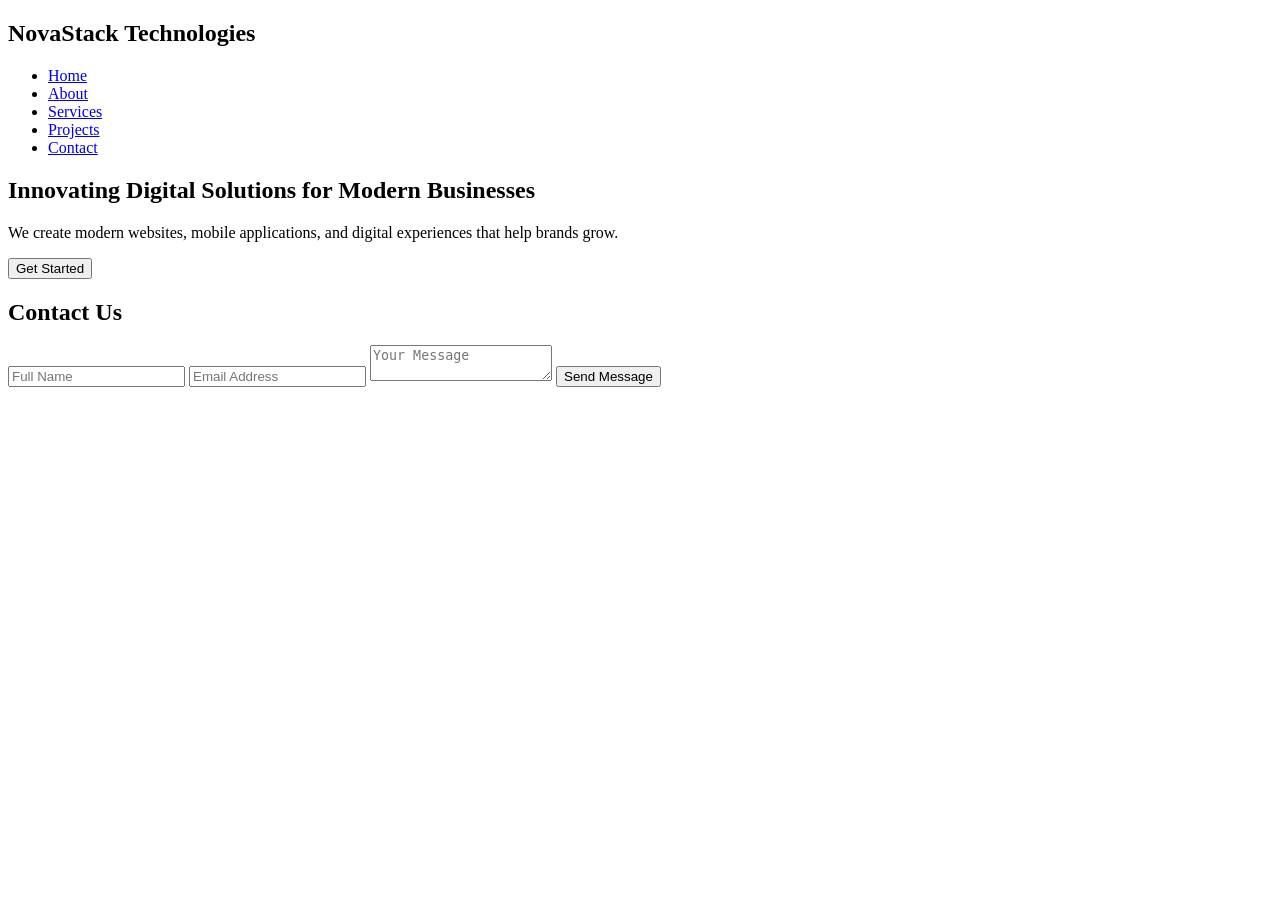
==== index.html @ 0c264953 "Initial commit - add my project" ====
<!DOCTYPE html>
<html lang="en">
<head>
    <meta charset="UTF-8">
    <meta name="viewport" content="width=device-width, initial-scale=1.0">
    <title>NovaStack Technologies</title>
    <link rel="stylesheet" href="../cappin/style.css">
</head>
<body>

    <!-- Navbar -->
    <header>
        <nav class="navbar">
            <h1 class="logo">NovaStack Technologies</h1>

            <ul class="nav-links">
                <li><a href="../index.html">Home</a></li>
                <li><a href="../about/index.html">About</a></li>
                <li><a href="../service/index.html">Services</a></li>
                <li><a href="../project/index.html">Projects</a></li>
                <li><a href="#contact">Contact</a></li>
            </ul>
        </nav>
    </header>

    <!-- Hero -->
    <section id="hero" class="hero">
        <div class="hero-content">
            <h2>Innovating Digital Solutions for Modern Businesses</h2>
            <p>
                We create modern websites, mobile applications,
                and digital experiences that help brands grow.
            </p>
           <a href="/getstarted/index.html"><button onclick="scrollToSection('services')">
                Get Started
            </button></a> 
        </div>
    </section>

   
    
   
    <!-- Contact -->
    <section id="contact" class="section">
        <h2>Contact Us</h2>

        <form>
            <input type="text" placeholder="Full Name">
            <input type="email" placeholder="Email Address">
            <textarea placeholder="Your Message"></textarea>
            <button type="submit">Send Message</button>
        </form>
    </section>

    <script src="../script.js"></script>

</body>
</html>
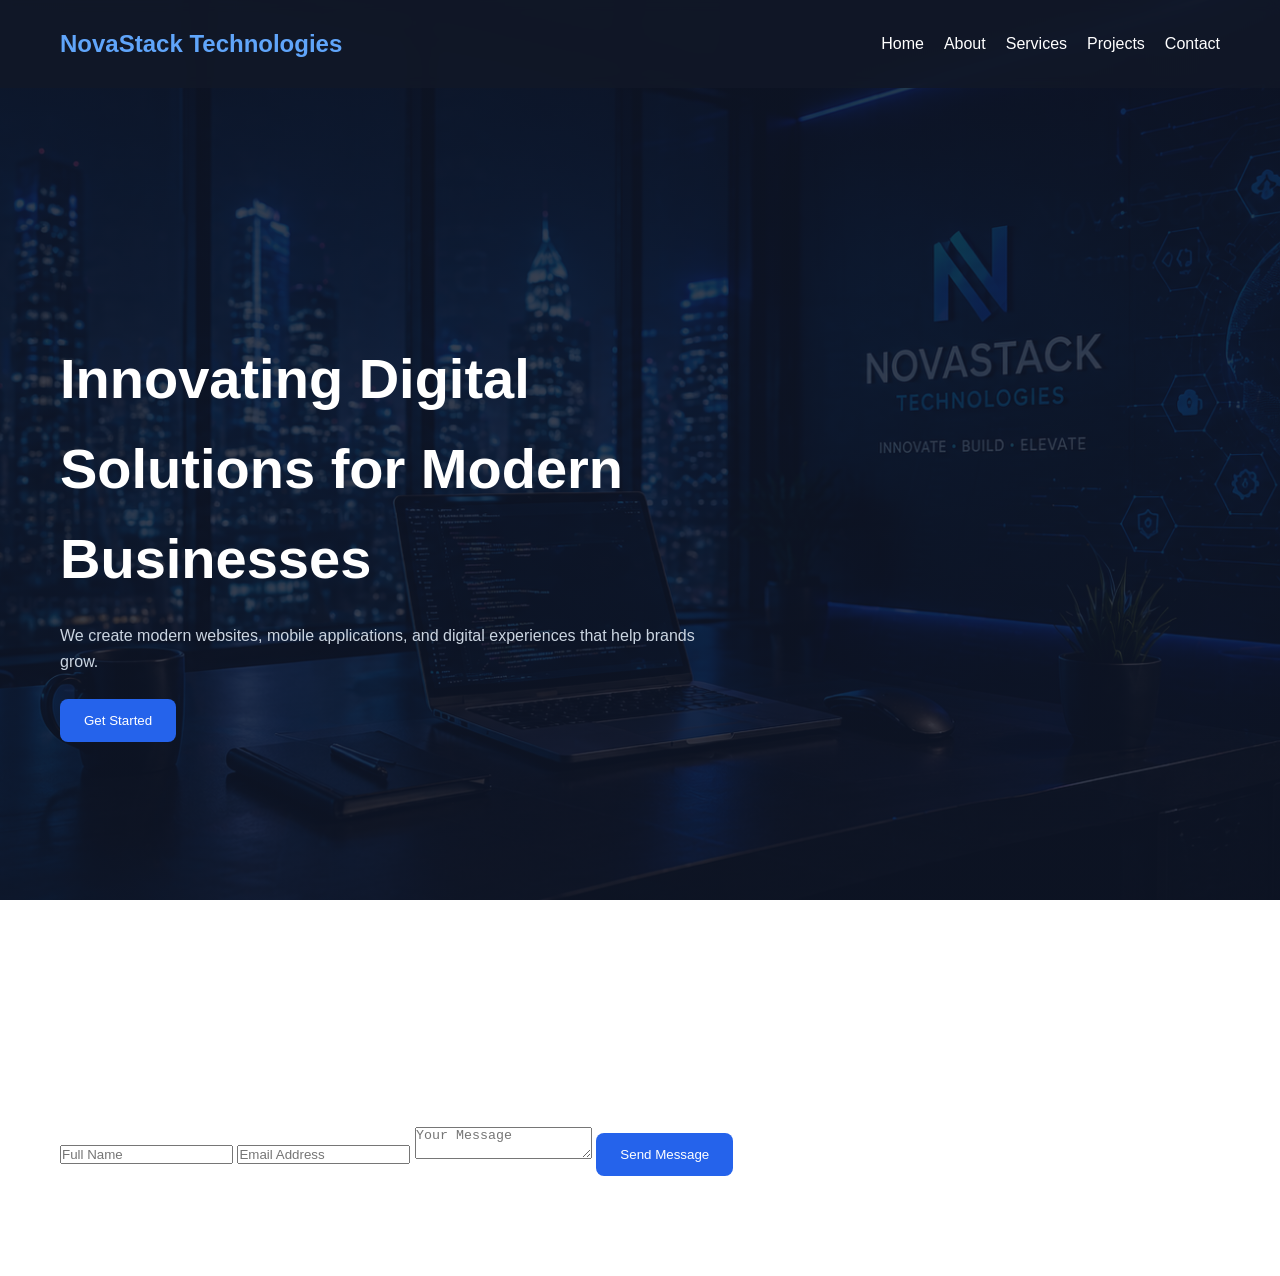
==== commit 63f87270: "Update index.html" ====
--- a/index.html
+++ b/index.html
@@ -4,7 +4,7 @@
     <meta charset="UTF-8">
     <meta name="viewport" content="width=device-width, initial-scale=1.0">
     <title>NovaStack Technologies</title>
-    <link rel="stylesheet" href="../cappin/style.css">
+    <link rel="stylesheet" href="style.css">
 </head>
 <body>
 
@@ -52,7 +52,7 @@
         </form>
     </section>
 
-    <script src="../script.js"></script>
+    <script src="script.js"></script>
 
 </body>
-</html>+</html>
--- a/style.css
+++ b/style.css
@@ -0,0 +1,188 @@
+* {
+    margin: 0;
+    padding: 0;
+    box-sizing: border-box;
+}
+
+body {
+    font-family: Arial, sans-serif;
+    color: white;
+    line-height: 1.6;
+    background:
+        linear-gradient(rgba(15, 23, 42, 0.82),
+                        rgba(15, 23, 42, 0.82)),
+        url("../background.png");
+    background-size: cover;
+    background-position: center;
+    background-attachment: fixed;
+}
+
+/* Navbar */
+.navbar {
+    display: flex;
+    justify-content: space-between;
+    align-items: center;
+    padding: 25px 60px;
+    background: rgba(17, 24, 39, 0.9);
+    backdrop-filter: blur(6px);
+}
+
+.logo {
+    color: #60a5fa;
+    font-size: 24px;
+}
+
+.nav-links {
+    display: flex;
+    list-style: none;
+    gap: 20px;
+}
+
+.nav-links a {
+    color: white;
+    text-decoration: none;
+}
+
+/* Hero */
+.hero {
+    min-height: 100vh;
+    display: flex;
+    align-items: center;
+    padding: 0 60px;
+}
+
+.hero-content {
+    max-width: 650px;
+}
+
+.hero h2 {
+    font-size: 56px;
+    margin-bottom: 20px;
+}
+
+.hero p {
+    color: #cbd5e1;
+    margin-bottom: 25px;
+}
+
+button {
+    padding: 14px 24px;
+    border: none;
+    border-radius: 8px;
+    background: #2563eb;
+    color: white;
+    cursor: pointer;
+}
+
+/* Sections */
+.section {
+    padding: 100px 60px;
+}
+
+/* Cards */
+.card {
+    background: rgba(30, 41, 59, 0.85);
+    padding: 25px;
+    border-radius: 12px;
+}
+
+/* Responsive */
+@media (max-width: 768px) {
+    .navbar {
+        flex-direction: column;
+        padding: 20px;
+    }
+
+    .nav-links {
+        margin-top: 10px;
+    }
+
+    .hero {
+        padding: 0 20px;
+        text-align: center;
+    }
+
+    .hero h2 {
+        font-size: 36px;
+    }
+}
+/* Responsive Design */
+@media (max-width: 768px) {
+    /* Navbar */
+    .navbar {
+        display: flex;
+        flex-direction: column;
+        align-items: center;
+        padding: 15px 20px;
+        gap: 10px;
+    }
+
+    .logo {
+        font-size: 20px;
+        text-align: center;
+    }
+
+    .nav-links {
+        display: flex;
+        flex-direction: row;
+        justify-content: center;
+        flex-wrap: wrap;
+        gap: 12px;
+        list-style: none;
+        padding: 0;
+    }
+
+    .nav-links a {
+        font-size: 14px;
+    }
+
+    /* Hero / Main section */
+    .hero,
+    .section,
+    .about-page,
+    .services-page,
+    .projects-page {
+        padding: 60px 20px;
+        text-align: center;
+    }
+
+    .hero h1,
+    .hero h2,
+    .section h1,
+    .section h2 {
+        font-size: 32px;
+    }
+
+    p {
+        font-size: 15px;
+    }
+
+    /* Cards */
+    .card-container,
+    .services-container,
+    .projects-container,
+    .stats-container {
+        display: grid;
+        grid-template-columns: 1fr;
+        gap: 20px;
+    }
+
+    .card,
+    .service-card,
+    .project-card,
+    .about-card {
+        width: 100%;
+    }
+
+    /* Buttons */
+    button {
+        width: 100%;
+        max-width: 220px;
+    }
+
+    /* Images */
+    img {
+        max-width: 100%;
+        height: auto;
+    }
+}
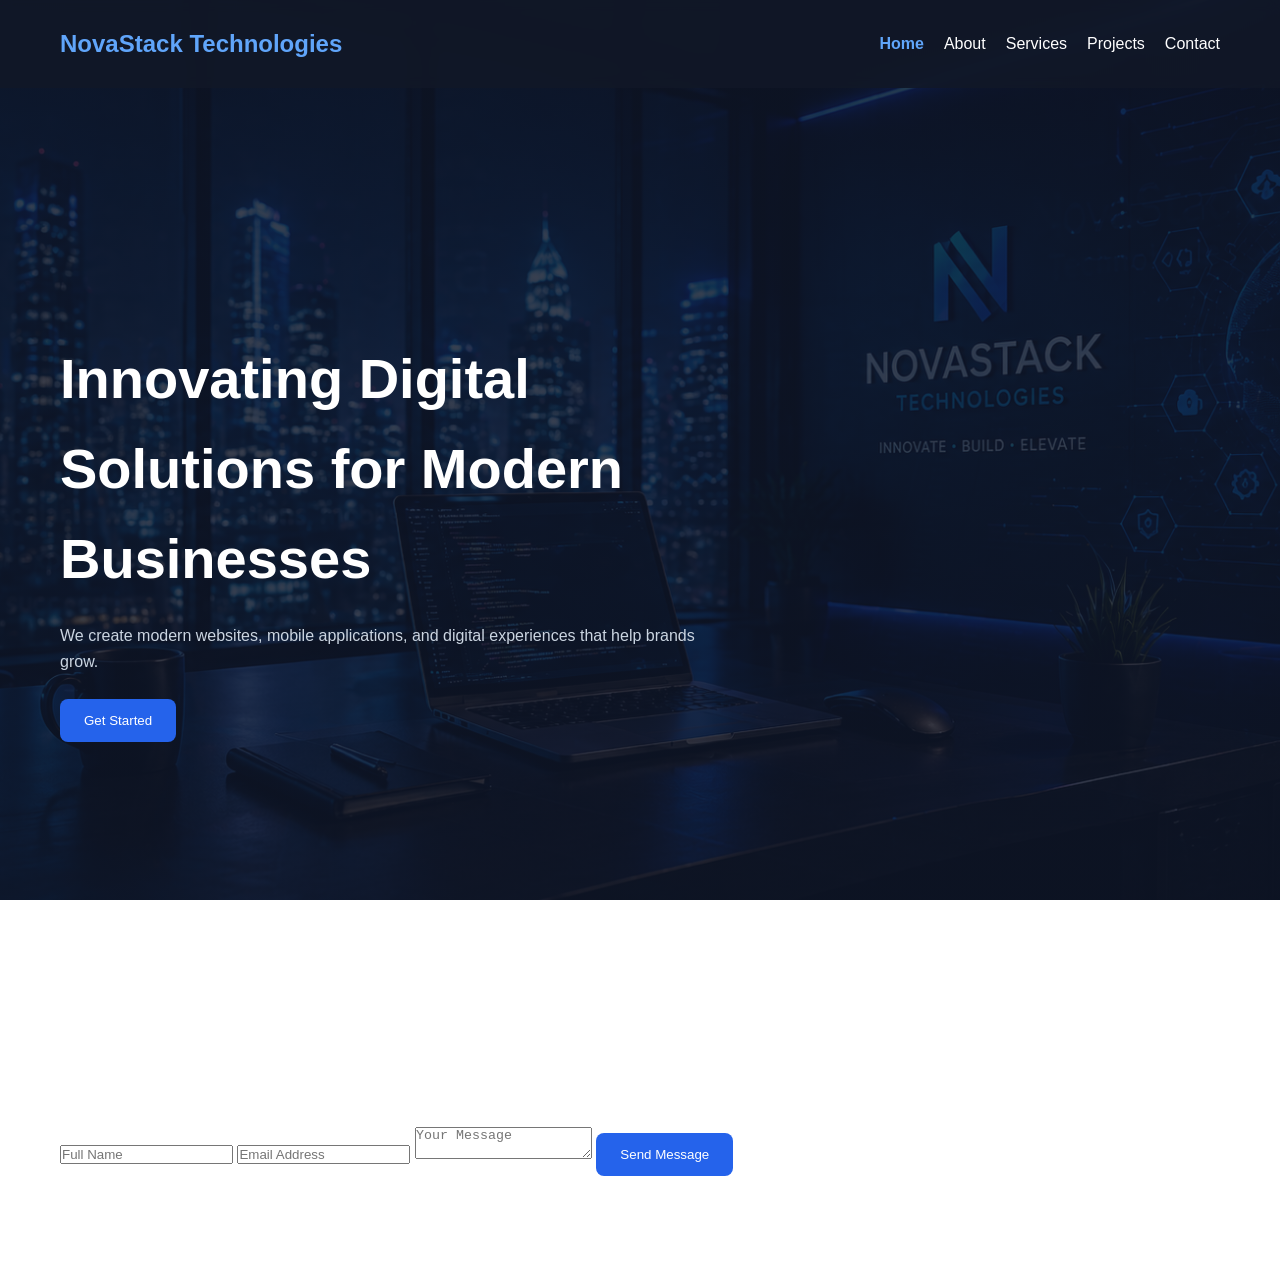
==== commit 2bd1b03c: "Update index.html" ====
--- a/index.html
+++ b/index.html
@@ -14,10 +14,10 @@
             <h1 class="logo">NovaStack Technologies</h1>
 
             <ul class="nav-links">
-                <li><a href="../index.html">Home</a></li>
-                <li><a href="../about/index.html">About</a></li>
-                <li><a href="../service/index.html">Services</a></li>
-                <li><a href="../project/index.html">Projects</a></li>
+                <li><a href="index.html">Home</a></li>
+                <li><a href="about/index.html">About</a></li>
+                <li><a href="service/index.html">Services</a></li>
+                <li><a href="project/index.html">Projects</a></li>
                 <li><a href="#contact">Contact</a></li>
             </ul>
         </nav>
--- a/style.css
+++ b/style.css
@@ -11,7 +11,7 @@
     background:
         linear-gradient(rgba(15, 23, 42, 0.82),
                         rgba(15, 23, 42, 0.82)),
-        url("../background.png");
+        url("background.png");
     background-size: cover;
     background-position: center;
     background-attachment: fixed;
@@ -185,4 +185,4 @@
         max-width: 100%;
         height: auto;
     }
-}+}
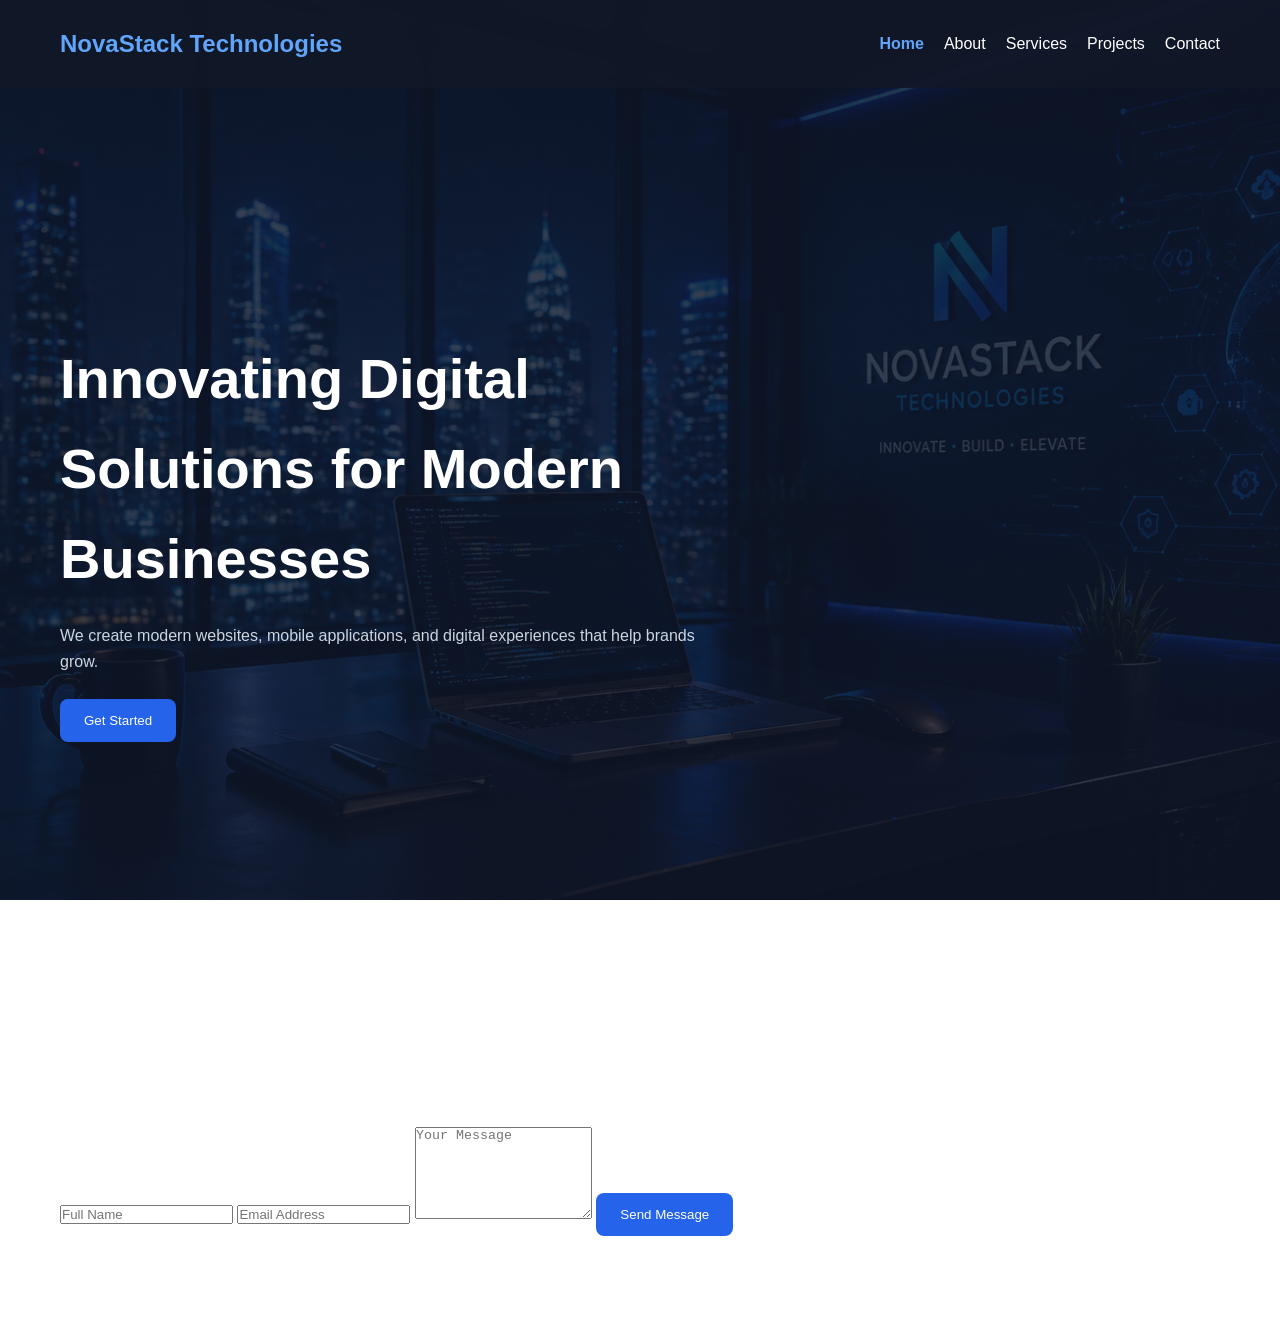
==== commit 5421241c: "Update index.html" ====
--- a/index.html
+++ b/index.html
@@ -31,7 +31,7 @@
                 We create modern websites, mobile applications,
                 and digital experiences that help brands grow.
             </p>
-           <a href="/getstarted/index.html"><button onclick="scrollToSection('services')">
+           <a href="getstarted/index.html"><button onclick="scrollToSection('services')">
                 Get Started
             </button></a> 
         </div>
@@ -40,14 +40,13 @@
    
     
    
-    <!-- Contact -->
+       <!-- Contact -->
     <section id="contact" class="section">
         <h2>Contact Us</h2>
-
-        <form>
-            <input type="text" placeholder="Full Name">
-            <input type="email" placeholder="Email Address">
-            <textarea placeholder="Your Message"></textarea>
+        <form class="contact-form">
+            <input type="text" placeholder="Full Name" required>
+            <input type="email" placeholder="Email Address" required>
+            <textarea placeholder="Your Message" rows="6" required></textarea>
             <button type="submit">Send Message</button>
         </form>
     </section>
